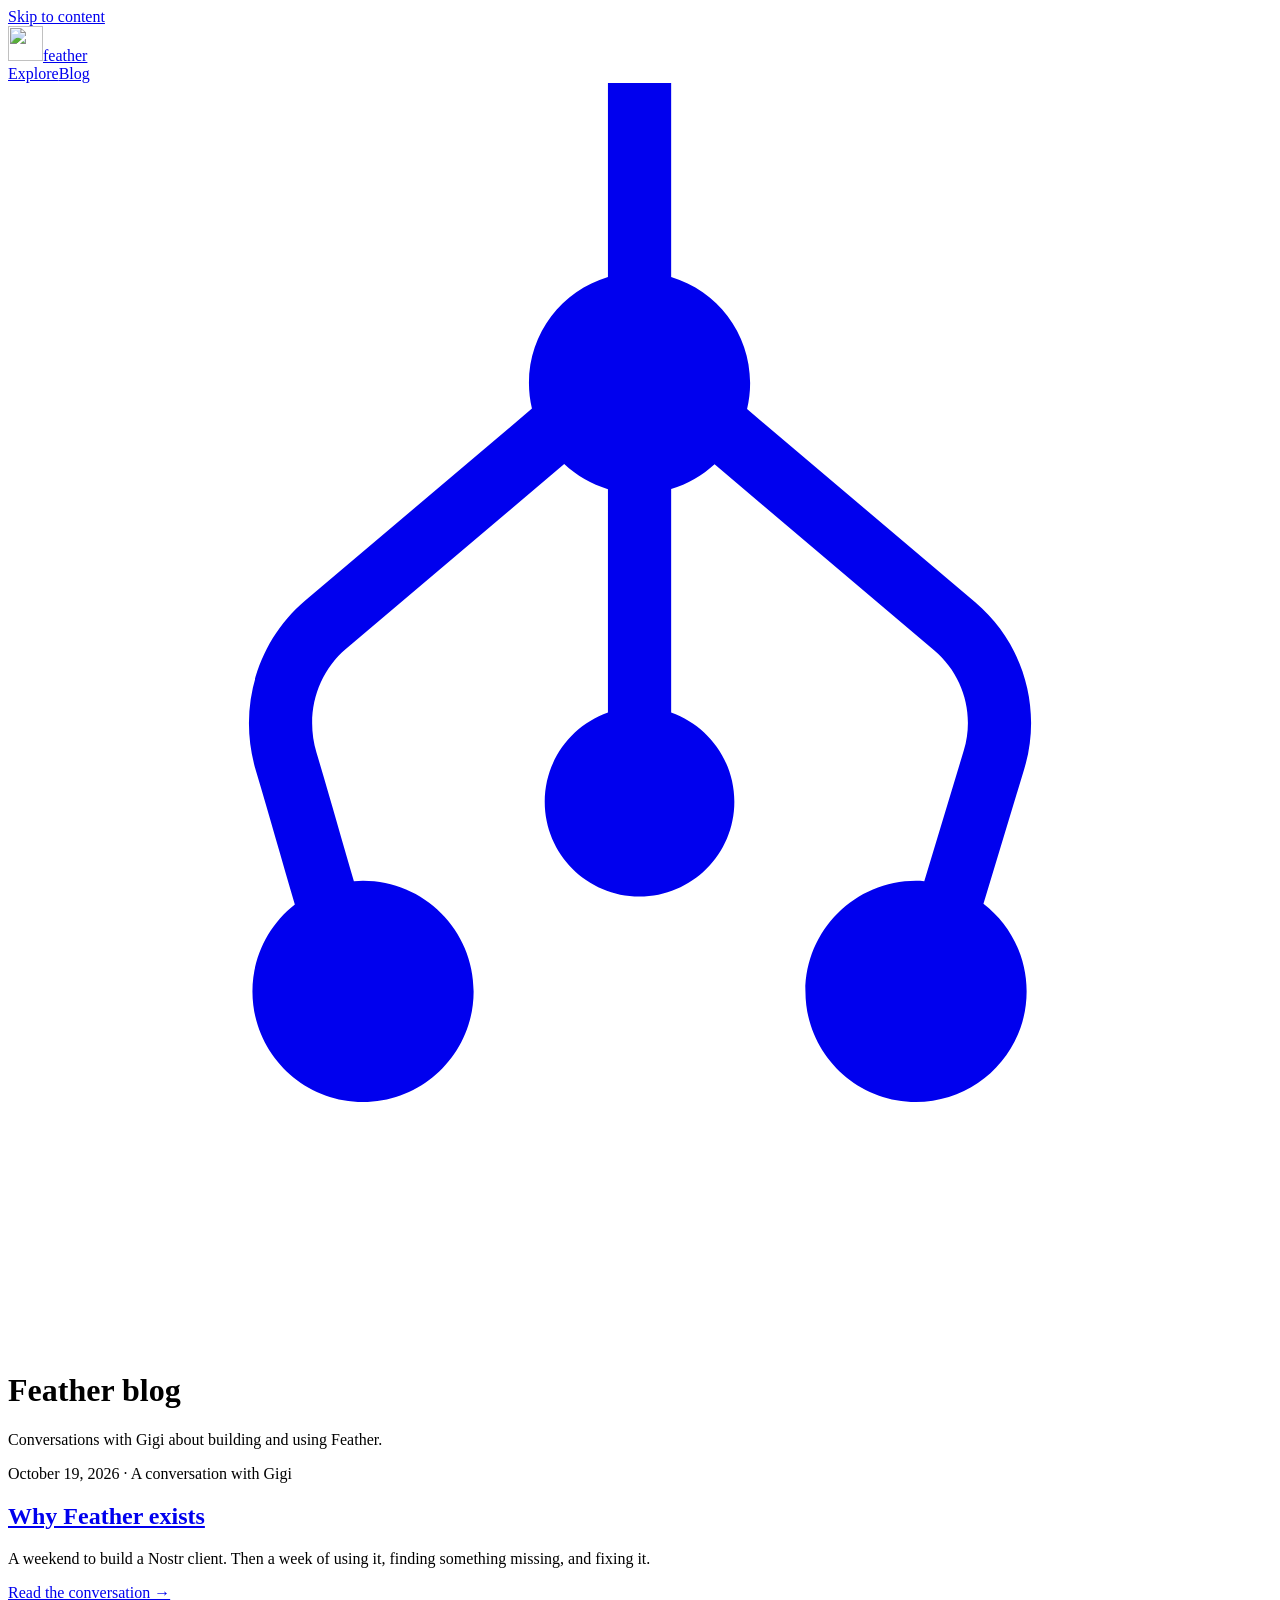
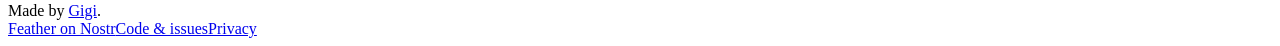
==== website/blog/index.html @ 94f4289d "feat: add static blog with Feather origin interview" ====
<!doctype html>
<html lang="en">
<head>
<meta charset="utf-8"><meta name="viewport" content="width=device-width,initial-scale=1">
<title>Blog — Feather</title>
<meta name="description" content="Conversations with Gigi about building and using Feather.">
<meta name="color-scheme" content="light dark"><meta name="theme-color" content="#ffffff" media="(prefers-color-scheme: light)"><meta name="theme-color" content="#10171c" media="(prefers-color-scheme: dark)">
<link rel="canonical" href="https://feather.dergigi.com/blog/">
<link rel="icon" href="/assets/icon.svg" type="image/svg+xml"><link rel="stylesheet" href="/style.css"><link rel="stylesheet" href="/blog.css">
<meta property="og:type" content="website"><meta property="og:title" content="Blog — Feather"><meta property="og:description" content="Conversations with Gigi about building and using Feather."><meta property="og:url" content="https://feather.dergigi.com/blog/"><meta property="og:image" content="https://feather.dergigi.com/assets/social.png?v=3"><meta name="twitter:card" content="summary_large_image">
</head>
<body class="blog-page"><a class="skip" href="#main">Skip to content</a>
<header class="wrap"><a class="brand" href="/" aria-label="Feather home"><img src="/assets/feather.svg" width="35" height="35" alt="">feather</a><nav aria-label="Main navigation"><a href="/#features">Explore</a><a href="/blog/">Blog</a><a href="https://gitworkshop.dev/npub1dergggklka99wwrs92yz8wdjs952h2ux2ha2ed598ngwu9w7a6fsh9xzpc/relay.ngit.dev/feather" class="ngit-link" aria-label="Source and issues on Nostr"><svg class="app-icon" aria-hidden="true" focusable="false" viewBox="0 0 38 38"><path d="M10.6731 30.6348C8.83687 30.6346 7.34885 29.1458 7.34885 27.3096C7.34891 26.2473 7.84783 25.303 8.62326 24.6943C8.21265 23.3055 7.86571 22.049 7.45334 20.6758C6.90247 18.8412 7.4492 16.8197 8.93576 15.5605L15.7512 9.78906C15.6931 9.54286 15.6614 9.28642 15.6613 9.02246C15.6613 7.51617 16.6628 6.24465 18.0363 5.83594L18.0363 -1.11215e-06C18.511 0.000462658 18.4612 0.000975391 18.9856 0.000975533C19.5102 0.000975578 19.5802 -1.11589e-06 19.9367 -9.46012e-07L19.9367 5.83594C21.3097 6.24503 22.3108 7.5166 22.3108 9.02246C22.3107 9.29118 22.2792 9.55249 22.219 9.80273L29.0783 15.6123C30.5229 16.8359 31.1022 18.8013 30.5539 20.6133L29.3254 24.6758C30.1142 25.2837 30.6232 26.2367 30.6233 27.3096C30.6233 29.1459 29.1344 30.6348 27.2981 30.6348C25.4619 30.6346 23.9738 29.1458 23.9738 27.3096C23.974 25.4734 25.4619 23.9846 27.2981 23.9844C27.3814 23.9844 27.4643 23.9891 27.5461 23.9951L28.7356 20.0625C29.0645 18.9753 28.7166 17.7966 27.8498 17.0625L21.2424 11.4648C20.8746 11.8048 20.4294 12.0622 19.9367 12.209L19.9367 18.9258C21.0425 19.3175 21.836 20.3694 21.8362 21.6094C21.8362 23.1834 20.5596 24.46 18.9856 24.46C17.4117 24.4598 16.136 23.1833 16.136 21.6094C16.1361 20.3689 16.93 19.3172 18.0363 18.9258L18.0363 12.21C17.5395 12.0622 17.0916 11.801 16.7219 11.457L10.1643 17.0107C9.27919 17.7605 8.93068 18.9867 9.27365 20.1289C9.68708 21.5056 10.0175 22.7009 10.3986 23.998C10.4892 23.9906 10.5806 23.9844 10.6731 23.9844C12.5093 23.9844 13.9981 25.4733 13.9983 27.3096C13.9983 29.1459 12.5094 30.6348 10.6731 30.6348Z" fill="currentColor"/></svg></a></nav></header>
<main id="main" class="blog-main"><h1>Feather blog</h1>
<p class="blog-intro">Conversations with Gigi about building and using Feather.</p>
<article class="blog-entry"><p class="blog-meta"><time datetime="2026-10-19">October 19, 2026</time> · A conversation with Gigi</p>
<h2><a href="/blog/why-feather-exists/">Why Feather exists</a></h2>
<p>A weekend to build a Nostr client. Then a week of using it, finding something missing, and fixing it.</p>
<a class="blog-more" href="/blog/why-feather-exists/">Read the conversation →</a></article></main>
<footer class="wrap"><span>Made by <a href="https://dergigi.com">Gigi</a>.</span><nav aria-label="Footer"><a href="https://njump.to/npub1r7u5wcxpv0fknn486uarrlset92caxntmwn22nvw2fjan630m03stxw3t3">Feather on Nostr</a><a href="https://gitworkshop.dev/npub1dergggklka99wwrs92yz8wdjs952h2ux2ha2ed598ngwu9w7a6fsh9xzpc/relay.ngit.dev/feather">Code &amp; issues</a><a href="/privacy.html">Privacy</a></nav></footer>
</body></html>
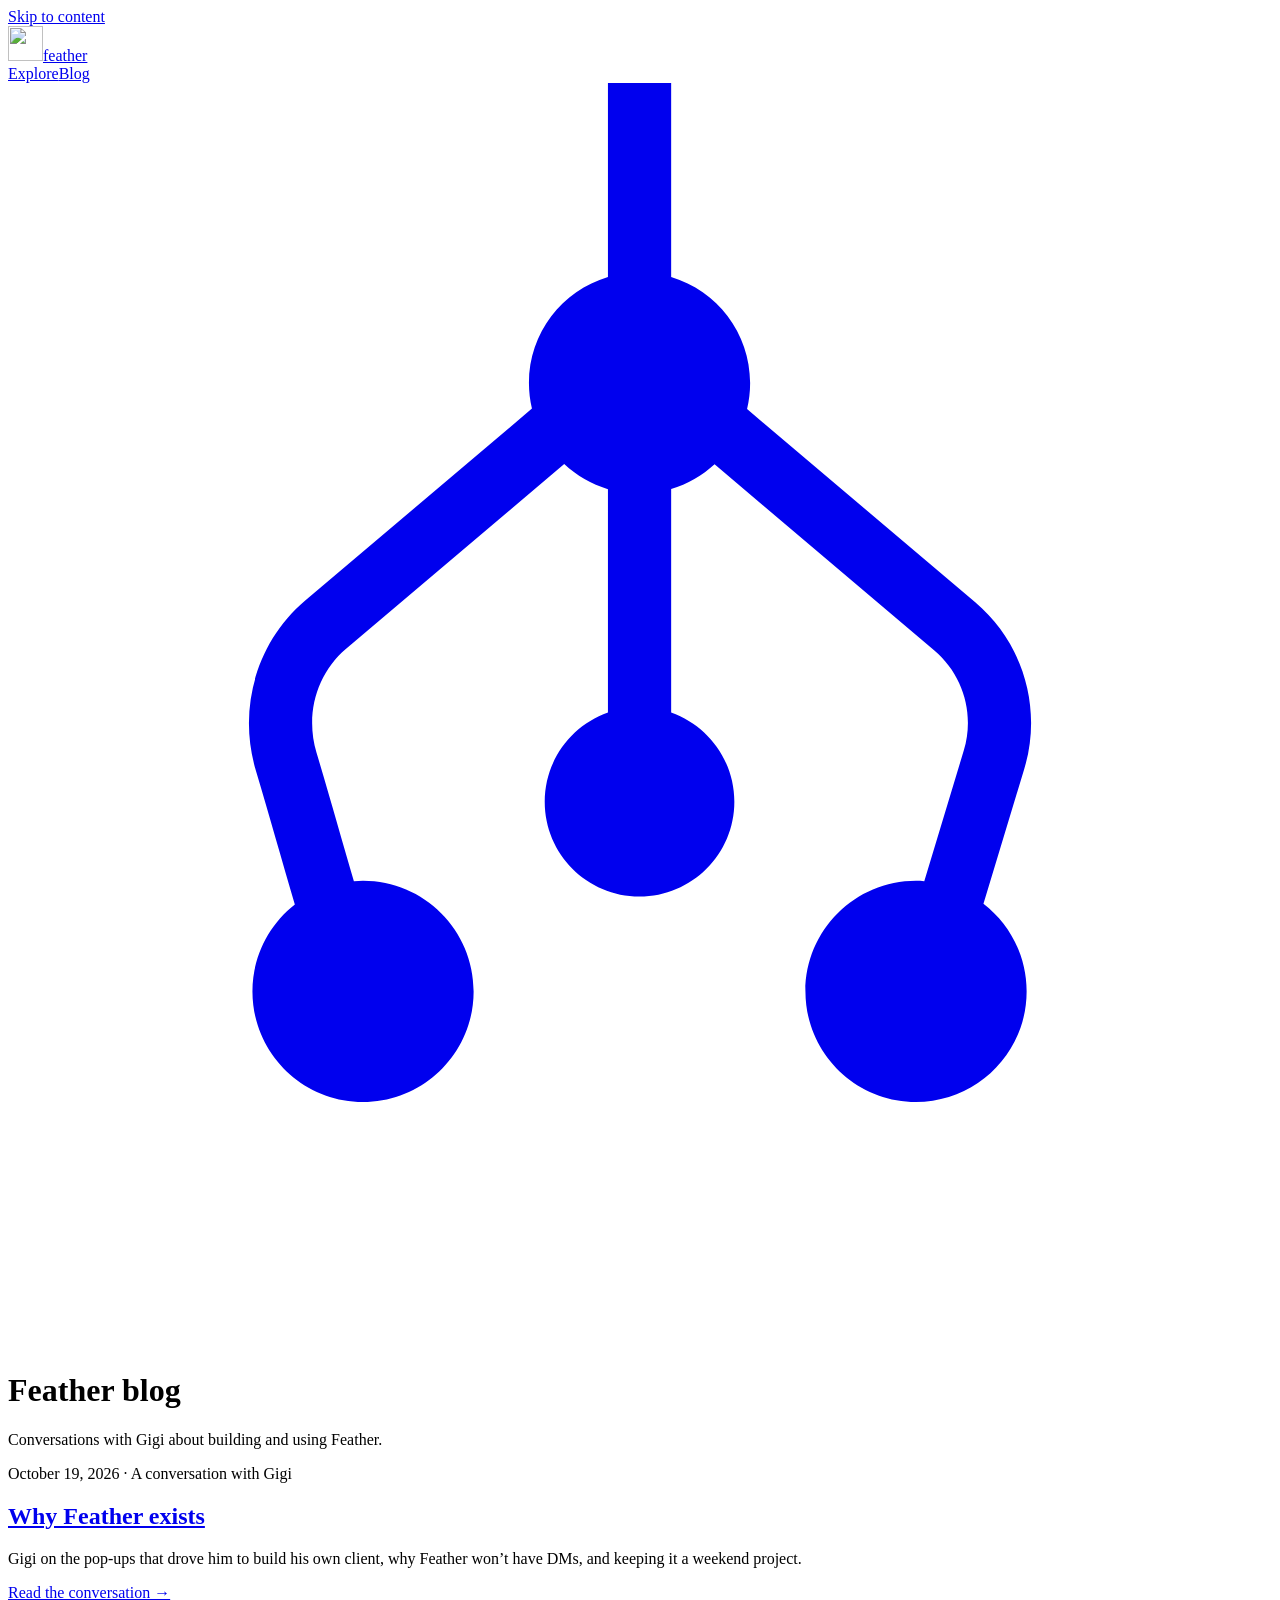
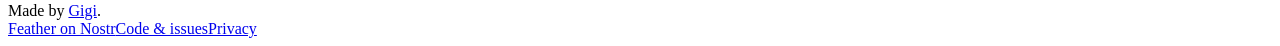
==== commit c42a0d27: "docs: rewrite origin interview around creator quotes" ====
--- a/website/blog/index.html
+++ b/website/blog/index.html
@@ -15,7 +15,7 @@
 <p class="blog-intro">Conversations with Gigi about building and using Feather.</p>
 <article class="blog-entry"><p class="blog-meta"><time datetime="2026-10-19">October 19, 2026</time> · A conversation with Gigi</p>
 <h2><a href="/blog/why-feather-exists/">Why Feather exists</a></h2>
-<p>A weekend to build a Nostr client. Then a week of using it, finding something missing, and fixing it.</p>
+<p>Gigi on the pop-ups that drove him to build his own client, why Feather won’t have DMs, and keeping it a weekend project.</p>
 <a class="blog-more" href="/blog/why-feather-exists/">Read the conversation →</a></article></main>
 <footer class="wrap"><span>Made by <a href="https://dergigi.com">Gigi</a>.</span><nav aria-label="Footer"><a href="https://njump.to/npub1r7u5wcxpv0fknn486uarrlset92caxntmwn22nvw2fjan630m03stxw3t3">Feather on Nostr</a><a href="https://gitworkshop.dev/npub1dergggklka99wwrs92yz8wdjs952h2ux2ha2ed598ngwu9w7a6fsh9xzpc/relay.ngit.dev/feather">Code &amp; issues</a><a href="/privacy.html">Privacy</a></nav></footer>
 </body></html>
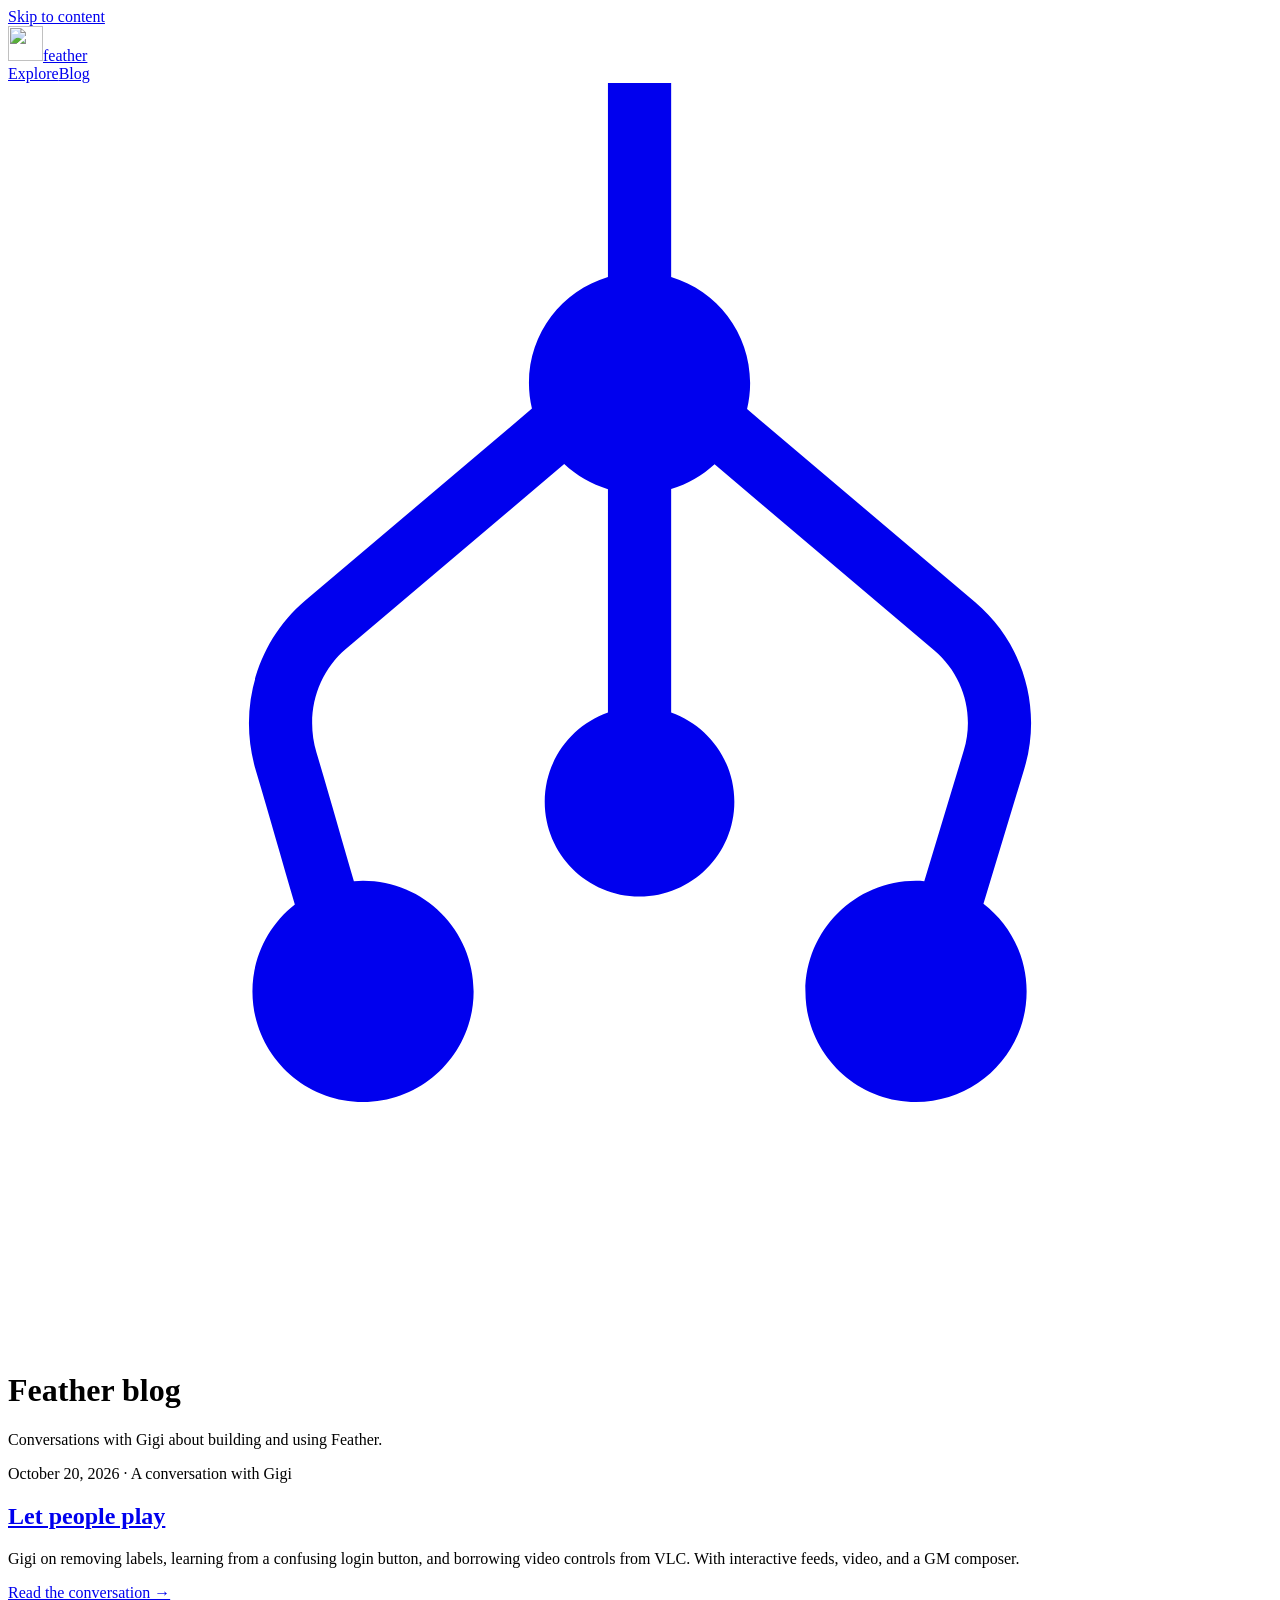
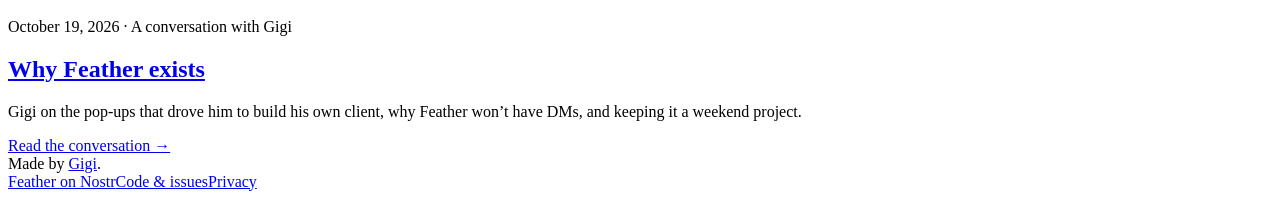
==== commit 0afb6e43: "docs: publish Let people play interview with interactive demos" ====
--- a/website/blog/index.html
+++ b/website/blog/index.html
@@ -13,6 +13,10 @@
 <header class="wrap"><a class="brand" href="/" aria-label="Feather home"><img src="/assets/feather.svg" width="35" height="35" alt="">feather</a><nav aria-label="Main navigation"><a href="/#features">Explore</a><a href="/blog/">Blog</a><a href="https://gitworkshop.dev/npub1dergggklka99wwrs92yz8wdjs952h2ux2ha2ed598ngwu9w7a6fsh9xzpc/relay.ngit.dev/feather" class="ngit-link" aria-label="Source and issues on Nostr"><svg class="app-icon" aria-hidden="true" focusable="false" viewBox="0 0 38 38"><path d="M10.6731 30.6348C8.83687 30.6346 7.34885 29.1458 7.34885 27.3096C7.34891 26.2473 7.84783 25.303 8.62326 24.6943C8.21265 23.3055 7.86571 22.049 7.45334 20.6758C6.90247 18.8412 7.4492 16.8197 8.93576 15.5605L15.7512 9.78906C15.6931 9.54286 15.6614 9.28642 15.6613 9.02246C15.6613 7.51617 16.6628 6.24465 18.0363 5.83594L18.0363 -1.11215e-06C18.511 0.000462658 18.4612 0.000975391 18.9856 0.000975533C19.5102 0.000975578 19.5802 -1.11589e-06 19.9367 -9.46012e-07L19.9367 5.83594C21.3097 6.24503 22.3108 7.5166 22.3108 9.02246C22.3107 9.29118 22.2792 9.55249 22.219 9.80273L29.0783 15.6123C30.5229 16.8359 31.1022 18.8013 30.5539 20.6133L29.3254 24.6758C30.1142 25.2837 30.6232 26.2367 30.6233 27.3096C30.6233 29.1459 29.1344 30.6348 27.2981 30.6348C25.4619 30.6346 23.9738 29.1458 23.9738 27.3096C23.974 25.4734 25.4619 23.9846 27.2981 23.9844C27.3814 23.9844 27.4643 23.9891 27.5461 23.9951L28.7356 20.0625C29.0645 18.9753 28.7166 17.7966 27.8498 17.0625L21.2424 11.4648C20.8746 11.8048 20.4294 12.0622 19.9367 12.209L19.9367 18.9258C21.0425 19.3175 21.836 20.3694 21.8362 21.6094C21.8362 23.1834 20.5596 24.46 18.9856 24.46C17.4117 24.4598 16.136 23.1833 16.136 21.6094C16.1361 20.3689 16.93 19.3172 18.0363 18.9258L18.0363 12.21C17.5395 12.0622 17.0916 11.801 16.7219 11.457L10.1643 17.0107C9.27919 17.7605 8.93068 18.9867 9.27365 20.1289C9.68708 21.5056 10.0175 22.7009 10.3986 23.998C10.4892 23.9906 10.5806 23.9844 10.6731 23.9844C12.5093 23.9844 13.9981 25.4733 13.9983 27.3096C13.9983 29.1459 12.5094 30.6348 10.6731 30.6348Z" fill="currentColor"/></svg></a></nav></header>
 <main id="main" class="blog-main"><h1>Feather blog</h1>
 <p class="blog-intro">Conversations with Gigi about building and using Feather.</p>
+<article class="blog-entry"><p class="blog-meta"><time datetime="2026-10-20">October 20, 2026</time> · A conversation with Gigi</p>
+<h2><a href="/blog/let-people-play/">Let people play</a></h2>
+<p>Gigi on removing labels, learning from a confusing login button, and borrowing video controls from VLC. With interactive feeds, video, and a GM composer.</p>
+<a class="blog-more" href="/blog/let-people-play/">Read the conversation →</a></article>
 <article class="blog-entry"><p class="blog-meta"><time datetime="2026-10-19">October 19, 2026</time> · A conversation with Gigi</p>
 <h2><a href="/blog/why-feather-exists/">Why Feather exists</a></h2>
 <p>Gigi on the pop-ups that drove him to build his own client, why Feather won’t have DMs, and keeping it a weekend project.</p>
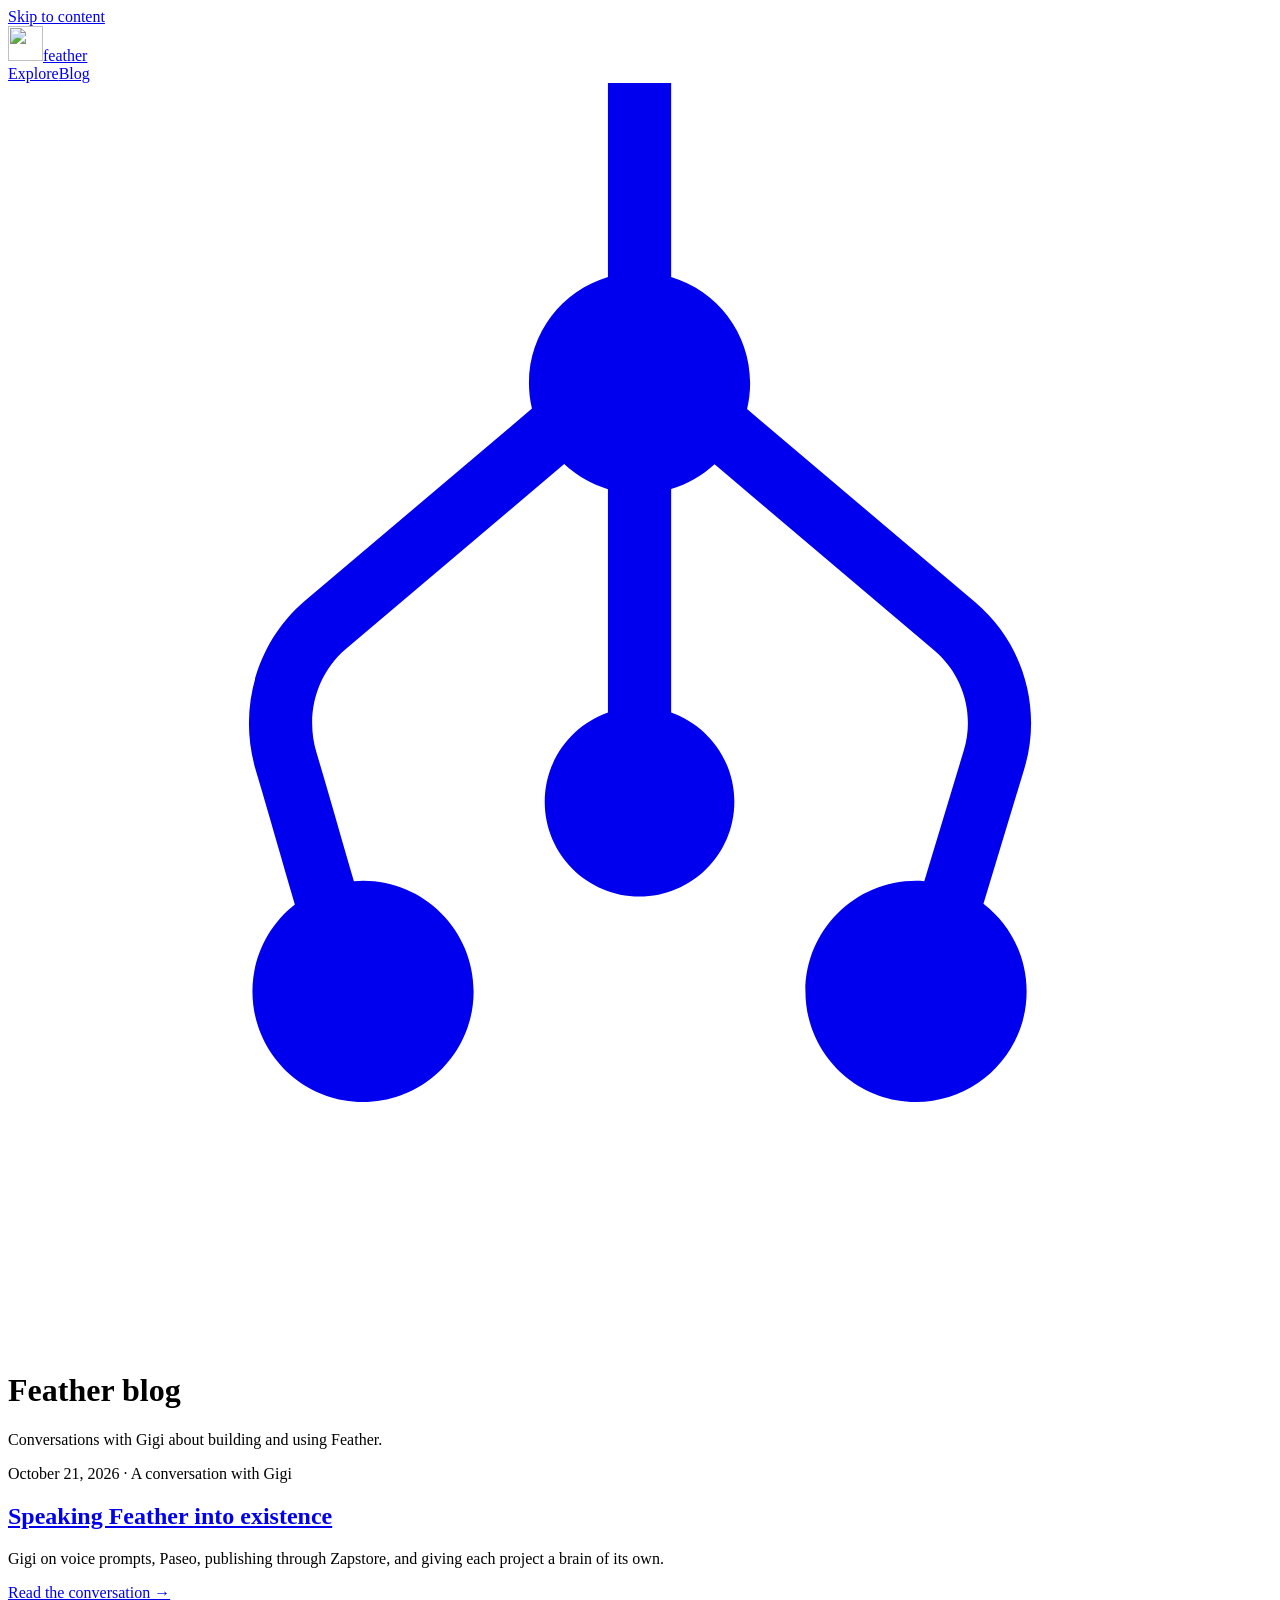
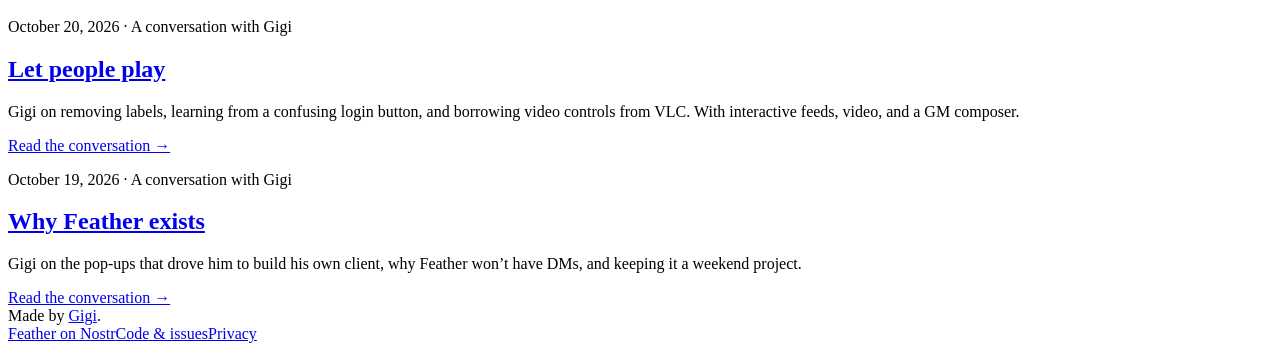
==== commit f9b43163: "docs: publish illustrated voice development interview" ====
--- a/website/blog/index.html
+++ b/website/blog/index.html
@@ -13,6 +13,7 @@
 <header class="wrap"><a class="brand" href="/" aria-label="Feather home"><img src="/assets/feather.svg" width="35" height="35" alt="">feather</a><nav aria-label="Main navigation"><a href="/#features">Explore</a><a href="/blog/">Blog</a><a href="https://gitworkshop.dev/npub1dergggklka99wwrs92yz8wdjs952h2ux2ha2ed598ngwu9w7a6fsh9xzpc/relay.ngit.dev/feather" class="ngit-link" aria-label="Source and issues on Nostr"><svg class="app-icon" aria-hidden="true" focusable="false" viewBox="0 0 38 38"><path d="M10.6731 30.6348C8.83687 30.6346 7.34885 29.1458 7.34885 27.3096C7.34891 26.2473 7.84783 25.303 8.62326 24.6943C8.21265 23.3055 7.86571 22.049 7.45334 20.6758C6.90247 18.8412 7.4492 16.8197 8.93576 15.5605L15.7512 9.78906C15.6931 9.54286 15.6614 9.28642 15.6613 9.02246C15.6613 7.51617 16.6628 6.24465 18.0363 5.83594L18.0363 -1.11215e-06C18.511 0.000462658 18.4612 0.000975391 18.9856 0.000975533C19.5102 0.000975578 19.5802 -1.11589e-06 19.9367 -9.46012e-07L19.9367 5.83594C21.3097 6.24503 22.3108 7.5166 22.3108 9.02246C22.3107 9.29118 22.2792 9.55249 22.219 9.80273L29.0783 15.6123C30.5229 16.8359 31.1022 18.8013 30.5539 20.6133L29.3254 24.6758C30.1142 25.2837 30.6232 26.2367 30.6233 27.3096C30.6233 29.1459 29.1344 30.6348 27.2981 30.6348C25.4619 30.6346 23.9738 29.1458 23.9738 27.3096C23.974 25.4734 25.4619 23.9846 27.2981 23.9844C27.3814 23.9844 27.4643 23.9891 27.5461 23.9951L28.7356 20.0625C29.0645 18.9753 28.7166 17.7966 27.8498 17.0625L21.2424 11.4648C20.8746 11.8048 20.4294 12.0622 19.9367 12.209L19.9367 18.9258C21.0425 19.3175 21.836 20.3694 21.8362 21.6094C21.8362 23.1834 20.5596 24.46 18.9856 24.46C17.4117 24.4598 16.136 23.1833 16.136 21.6094C16.1361 20.3689 16.93 19.3172 18.0363 18.9258L18.0363 12.21C17.5395 12.0622 17.0916 11.801 16.7219 11.457L10.1643 17.0107C9.27919 17.7605 8.93068 18.9867 9.27365 20.1289C9.68708 21.5056 10.0175 22.7009 10.3986 23.998C10.4892 23.9906 10.5806 23.9844 10.6731 23.9844C12.5093 23.9844 13.9981 25.4733 13.9983 27.3096C13.9983 29.1459 12.5094 30.6348 10.6731 30.6348Z" fill="currentColor"/></svg></a></nav></header>
 <main id="main" class="blog-main"><h1>Feather blog</h1>
 <p class="blog-intro">Conversations with Gigi about building and using Feather.</p>
+<article class="blog-entry"><p class="blog-meta"><time datetime="2026-10-21">October 21, 2026</time> · A conversation with Gigi</p><h2><a href="/blog/speaking-feather-into-existence/">Speaking Feather into existence</a></h2><p>Gigi on voice prompts, Paseo, publishing through Zapstore, and giving each project a brain of its own.</p><a class="blog-more" href="/blog/speaking-feather-into-existence/">Read the conversation →</a></article>
 <article class="blog-entry"><p class="blog-meta"><time datetime="2026-10-20">October 20, 2026</time> · A conversation with Gigi</p>
 <h2><a href="/blog/let-people-play/">Let people play</a></h2>
 <p>Gigi on removing labels, learning from a confusing login button, and borrowing video controls from VLC. With interactive feeds, video, and a GM composer.</p>
